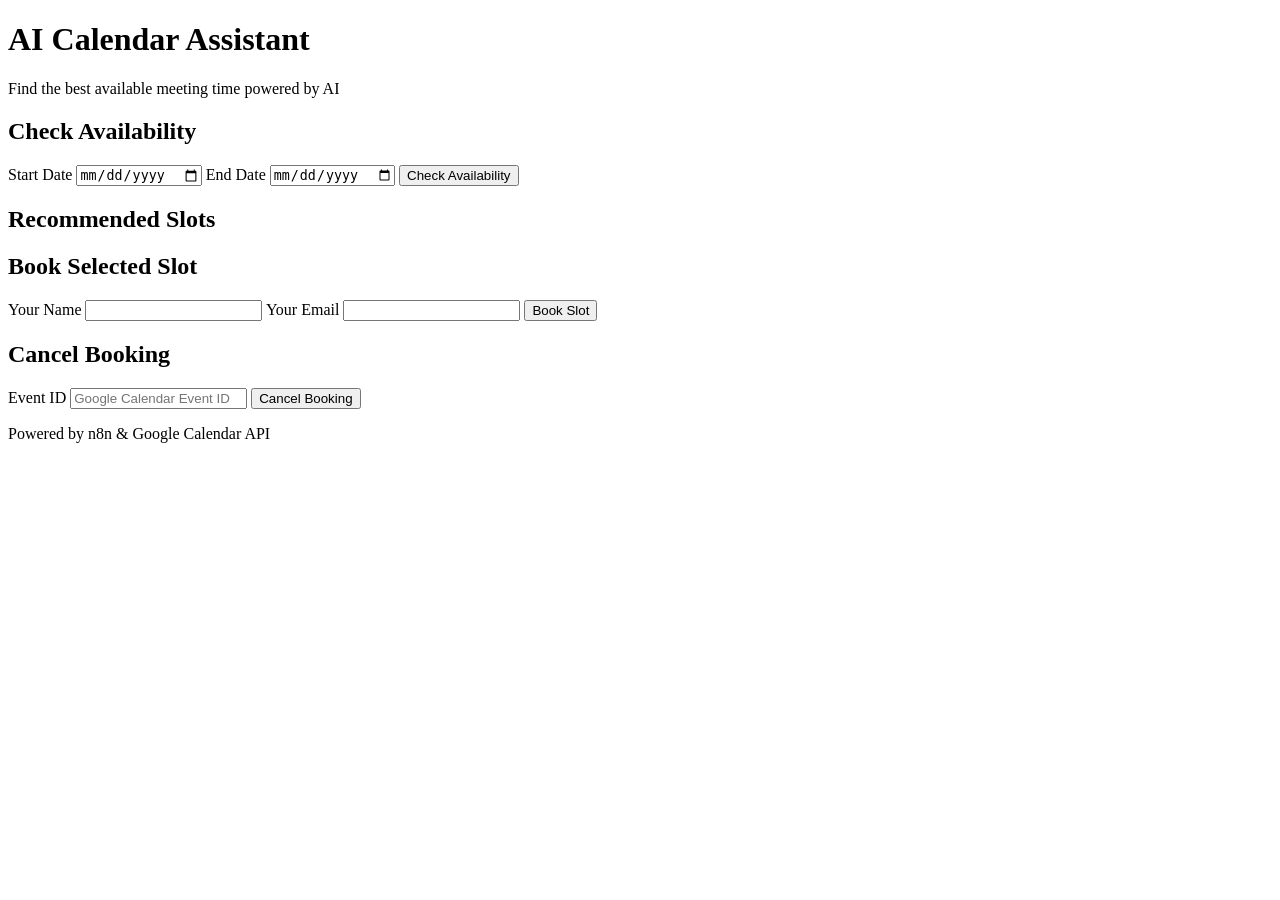
==== index.html @ 3dfef3cd "Rename frontend/index.html to index.html" ====
<!DOCTYPE html>
<html lang="en">
<head>
  <meta charset="UTF-8" />
  <title>AI Calendar Assistant</title>
  <meta name="viewport" content="width=device-width, initial-scale=1.0" />
  <link rel="stylesheet" href="styles.css" />
</head>
<body>

  <div class="container">
    <h1>AI Calendar Assistant</h1>
    <p class="subtitle">Find the best available meeting time powered by AI</p>

    <!-- Availability Form -->
    <section class="card">
      <h2>Check Availability</h2>

      <label>
        Start Date
        <input type="date" id="startDate" />
      </label>

      <label>
        End Date
        <input type="date" id="endDate" />
      </label>

      <button onclick="fetchAvailability()">Check Availability</button>
    </section>

    <!-- Results -->
    <section id="results" class="card hidden">
      <h2>Recommended Slots</h2>
      <p id="aiSummary" class="summary"></p>
      <ul id="slotList"></ul>
    </section>

    <!-- Booking -->
    <section id="booking" class="card hidden">
      <h2>Book Selected Slot</h2>

      <label>
        Your Name
        <input type="text" id="guestName" />
      </label>

      <label>
        Your Email
        <input type="email" id="guestEmail" />
      </label>

      <button onclick="bookSlot()">Book Slot</button>
    </section>

    <!-- Cancel -->
    <section class="card">
      <h2>Cancel Booking</h2>

      <label>
        Event ID
        <input type="text" id="cancelEventId" placeholder="Google Calendar Event ID" />
      </label>

      <button class="danger" onclick="cancelBooking()">Cancel Booking</button>
    </section>

    <footer>
      <p>Powered by n8n & Google Calendar API</p>
    </footer>
  </div>

  <script src="script.js"></script>
</body>
</html>
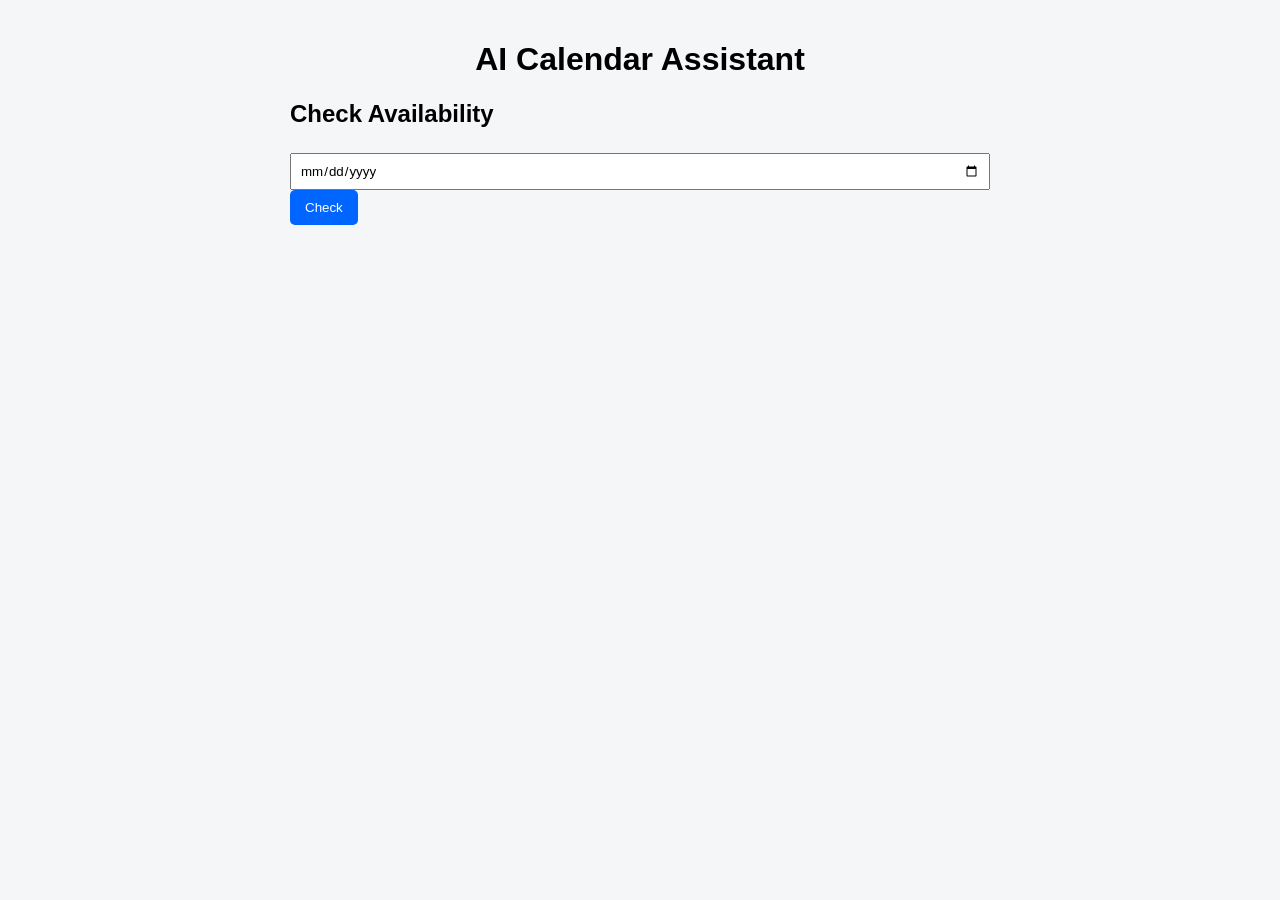
==== commit a6610107: "Create index.html" ====
--- a/index.html
+++ b/index.html
@@ -3,73 +3,44 @@
 <head>
   <meta charset="UTF-8" />
   <title>AI Calendar Assistant</title>
-  <meta name="viewport" content="width=device-width, initial-scale=1.0" />
   <link rel="stylesheet" href="styles.css" />
 </head>
 <body>
 
-  <div class="container">
-    <h1>AI Calendar Assistant</h1>
-    <p class="subtitle">Find the best available meeting time powered by AI</p>
+<div class="container">
+  <h1>AI Calendar Assistant</h1>
 
-    <!-- Availability Form -->
-    <section class="card">
-      <h2>Check Availability</h2>
+  <!-- Availability -->
+  <section>
+    <h2>Check Availability</h2>
+    <input type="date" id="dateInput" />
+    <button onclick="checkAvailability()">Check</button>
+    <div id="slots"></div>
+  </section>
 
-      <label>
-        Start Date
-        <input type="date" id="startDate" />
-      </label>
+  <!-- Booking -->
+  <section id="bookingSection" class="hidden">
+    <h2>Book Selected Slot</h2>
 
-      <label>
-        End Date
-        <input type="date" id="endDate" />
-      </label>
+    <label>Nama Pengirim</label>
+    <input id="senderName" placeholder="Pujo Arthomo / Instansi / Tim" />
 
-      <button onclick="fetchAvailability()">Check Availability</button>
-    </section>
+    <label>Nama Tamu</label>
+    <input id="guestName" placeholder="Nama yang akan diajak meeting" />
 
-    <!-- Results -->
-    <section id="results" class="card hidden">
-      <h2>Recommended Slots</h2>
-      <p id="aiSummary" class="summary"></p>
-      <ul id="slotList"></ul>
-    </section>
+    <label>Email Tamu</label>
+    <input id="guestEmail" placeholder="email@example.com" />
 
-    <!-- Booking -->
-    <section id="booking" class="card hidden">
-      <h2>Book Selected Slot</h2>
+    <label>Perihal Meeting</label>
+    <input id="meetingTopic" placeholder="Koordinasi Arsip Digital" />
 
-      <label>
-        Your Name
-        <input type="text" id="guestName" />
-      </label>
+    <button onclick="bookSlot()">Book Slot</button>
+  </section>
 
-      <label>
-        Your Email
-        <input type="email" id="guestEmail" />
-      </label>
+  <!-- Result -->
+  <section id="result" class="hidden"></section>
+</div>
 
-      <button onclick="bookSlot()">Book Slot</button>
-    </section>
-
-    <!-- Cancel -->
-    <section class="card">
-      <h2>Cancel Booking</h2>
-
-      <label>
-        Event ID
-        <input type="text" id="cancelEventId" placeholder="Google Calendar Event ID" />
-      </label>
-
-      <button class="danger" onclick="cancelBooking()">Cancel Booking</button>
-    </section>
-
-    <footer>
-      <p>Powered by n8n & Google Calendar API</p>
-    </footer>
-  </div>
-
-  <script src="script.js"></script>
+<script src="script.js"></script>
 </body>
 </html>
--- a/styles.css
+++ b/styles.css
@@ -0,0 +1,93 @@
+* {
+  box-sizing: border-box;
+  font-family: Arial, Helvetica, sans-serif;
+}
+
+body {
+  background: #f4f6f8;
+  margin: 0;
+  padding: 20px;
+}
+
+.container {
+  max-width: 700px;
+  margin: auto;
+}
+
+h1 {
+  text-align: center;
+}
+
+.subtitle {
+  text-align: center;
+  color: #666;
+  margin-bottom: 30px;
+}
+
+.card {
+  background: white;
+  padding: 20px;
+  border-radius: 8px;
+  margin-bottom: 20px;
+}
+
+.hidden {
+  display: none;
+}
+
+label {
+  display: block;
+  margin-bottom: 15px;
+}
+
+input {
+  width: 100%;
+  padding: 8px;
+  margin-top: 5px;
+}
+
+button {
+  background: #0066ff;
+  color: white;
+  border: none;
+  padding: 10px 15px;
+  border-radius: 5px;
+  cursor: pointer;
+}
+
+button:hover {
+  opacity: 0.9;
+}
+
+button.danger {
+  background: #d9534f;
+}
+
+.summary {
+  margin-bottom: 10px;
+  font-style: italic;
+}
+
+ul {
+  list-style: none;
+  padding: 0;
+}
+
+li {
+  background: #eef3ff;
+  margin-bottom: 10px;
+  padding: 10px;
+  border-radius: 5px;
+  cursor: pointer;
+}
+
+li.selected {
+  background: #c7dbff;
+  font-weight: bold;
+}
+
+footer {
+  text-align: center;
+  font-size: 12px;
+  color: #888;
+}
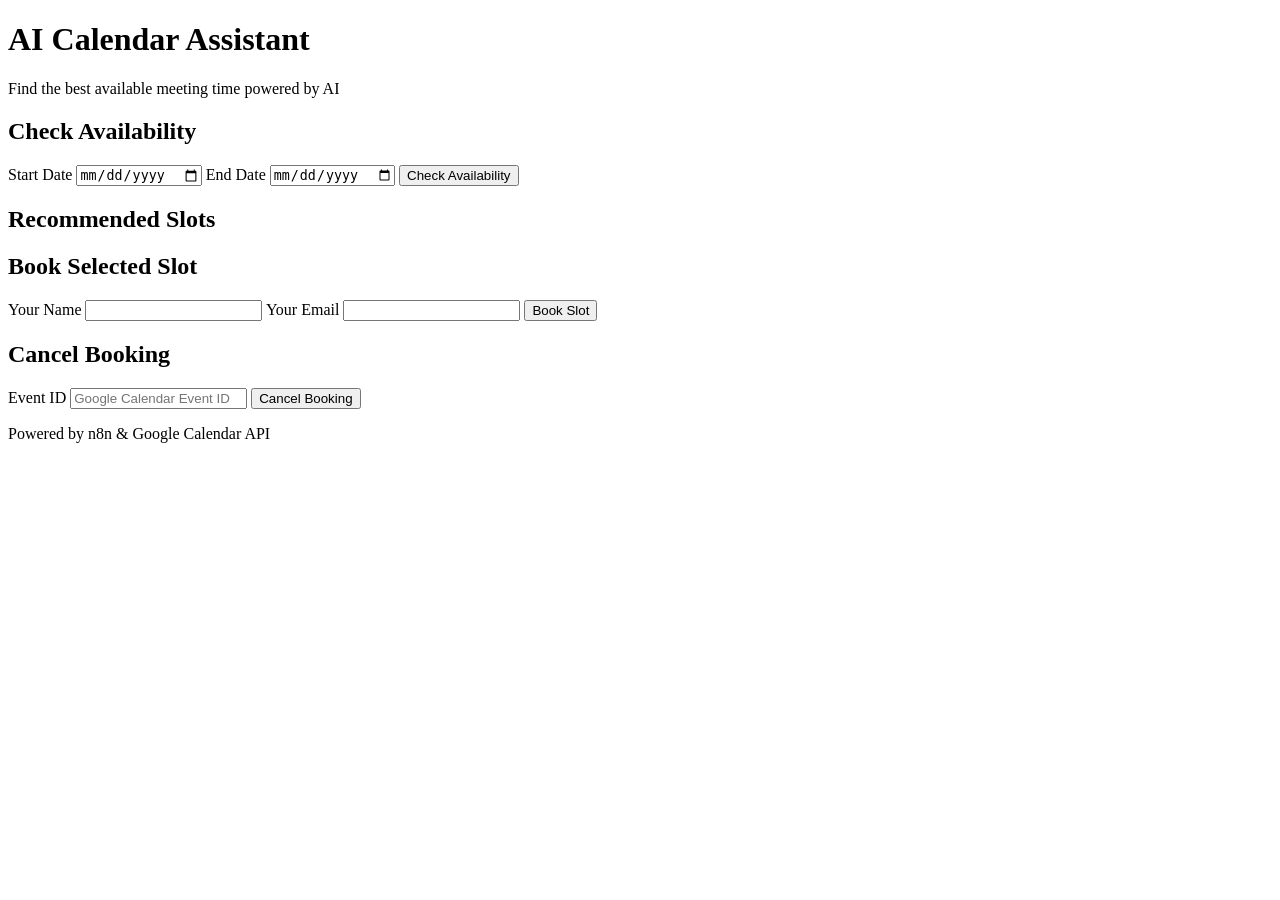
==== commit 3ab4c980: "Rename index.html.old to index.html" ====
--- a/index.html
+++ b/index.html
@@ -3,44 +3,73 @@
 <head>
   <meta charset="UTF-8" />
   <title>AI Calendar Assistant</title>
+  <meta name="viewport" content="width=device-width, initial-scale=1.0" />
   <link rel="stylesheet" href="styles.css" />
 </head>
 <body>
 
-<div class="container">
-  <h1>AI Calendar Assistant</h1>
+  <div class="container">
+    <h1>AI Calendar Assistant</h1>
+    <p class="subtitle">Find the best available meeting time powered by AI</p>
 
-  <!-- Availability -->
-  <section>
-    <h2>Check Availability</h2>
-    <input type="date" id="dateInput" />
-    <button onclick="checkAvailability()">Check</button>
-    <div id="slots"></div>
-  </section>
+    <!-- Availability Form -->
+    <section class="card">
+      <h2>Check Availability</h2>
 
-  <!-- Booking -->
-  <section id="bookingSection" class="hidden">
-    <h2>Book Selected Slot</h2>
+      <label>
+        Start Date
+        <input type="date" id="startDate" />
+      </label>
 
-    <label>Nama Pengirim</label>
-    <input id="senderName" placeholder="Pujo Arthomo / Instansi / Tim" />
+      <label>
+        End Date
+        <input type="date" id="endDate" />
+      </label>
 
-    <label>Nama Tamu</label>
-    <input id="guestName" placeholder="Nama yang akan diajak meeting" />
+      <button onclick="fetchAvailability()">Check Availability</button>
+    </section>
 
-    <label>Email Tamu</label>
-    <input id="guestEmail" placeholder="email@example.com" />
+    <!-- Results -->
+    <section id="results" class="card hidden">
+      <h2>Recommended Slots</h2>
+      <p id="aiSummary" class="summary"></p>
+      <ul id="slotList"></ul>
+    </section>
 
-    <label>Perihal Meeting</label>
-    <input id="meetingTopic" placeholder="Koordinasi Arsip Digital" />
+    <!-- Booking -->
+    <section id="booking" class="card hidden">
+      <h2>Book Selected Slot</h2>
 
-    <button onclick="bookSlot()">Book Slot</button>
-  </section>
+      <label>
+        Your Name
+        <input type="text" id="guestName" />
+      </label>
 
-  <!-- Result -->
-  <section id="result" class="hidden"></section>
-</div>
+      <label>
+        Your Email
+        <input type="email" id="guestEmail" />
+      </label>
 
-<script src="script.js"></script>
+      <button onclick="bookSlot()">Book Slot</button>
+    </section>
+
+    <!-- Cancel -->
+    <section class="card">
+      <h2>Cancel Booking</h2>
+
+      <label>
+        Event ID
+        <input type="text" id="cancelEventId" placeholder="Google Calendar Event ID" />
+      </label>
+
+      <button class="danger" onclick="cancelBooking()">Cancel Booking</button>
+    </section>
+
+    <footer>
+      <p>Powered by n8n & Google Calendar API</p>
+    </footer>
+  </div>
+
+  <script src="script.js"></script>
 </body>
 </html>
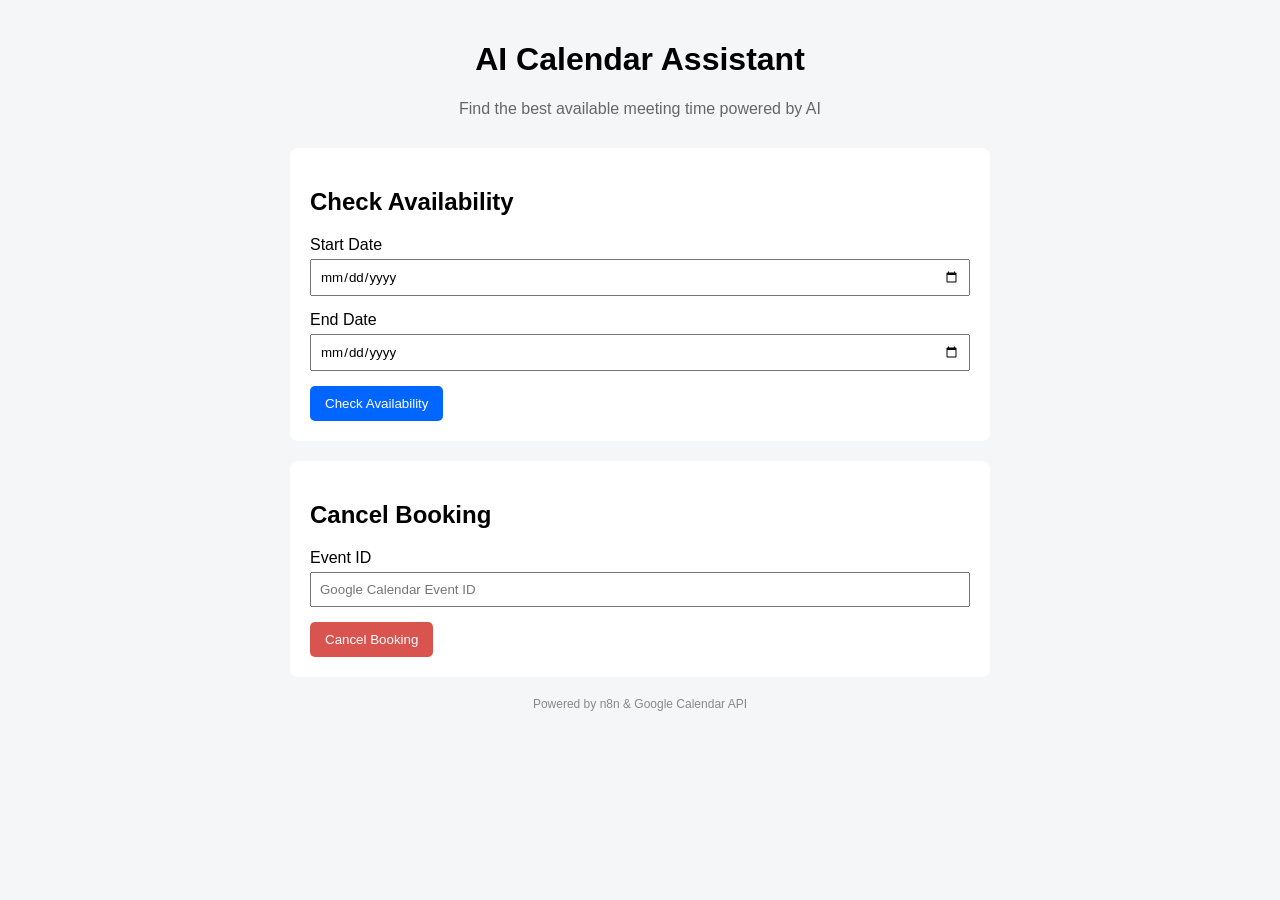
==== commit c271b1eb: "Update index.html" ====
--- a/index.html
+++ b/index.html
@@ -50,6 +50,15 @@
         <input type="email" id="guestEmail" />
       </label>
 
+      <label for="meetingDescription">
+        Meeting Description
+        <input
+          type="text"
+          id="meetingDescription"
+          placeholder="Example: Zoom meeting with Joko – Project Sync"
+        />
+      </label>
+      
       <button onclick="bookSlot()">Book Slot</button>
     </section>
 
--- a/styles.css
+++ b/styles.css
@@ -0,0 +1,93 @@
+* {
+  box-sizing: border-box;
+  font-family: Arial, Helvetica, sans-serif;
+}
+
+body {
+  background: #f4f6f8;
+  margin: 0;
+  padding: 20px;
+}
+
+.container {
+  max-width: 700px;
+  margin: auto;
+}
+
+h1 {
+  text-align: center;
+}
+
+.subtitle {
+  text-align: center;
+  color: #666;
+  margin-bottom: 30px;
+}
+
+.card {
+  background: white;
+  padding: 20px;
+  border-radius: 8px;
+  margin-bottom: 20px;
+}
+
+.hidden {
+  display: none;
+}
+
+label {
+  display: block;
+  margin-bottom: 15px;
+}
+
+input {
+  width: 100%;
+  padding: 8px;
+  margin-top: 5px;
+}
+
+button {
+  background: #0066ff;
+  color: white;
+  border: none;
+  padding: 10px 15px;
+  border-radius: 5px;
+  cursor: pointer;
+}
+
+button:hover {
+  opacity: 0.9;
+}
+
+button.danger {
+  background: #d9534f;
+}
+
+.summary {
+  margin-bottom: 10px;
+  font-style: italic;
+}
+
+ul {
+  list-style: none;
+  padding: 0;
+}
+
+li {
+  background: #eef3ff;
+  margin-bottom: 10px;
+  padding: 10px;
+  border-radius: 5px;
+  cursor: pointer;
+}
+
+li.selected {
+  background: #c7dbff;
+  font-weight: bold;
+}
+
+footer {
+  text-align: center;
+  font-size: 12px;
+  color: #888;
+}
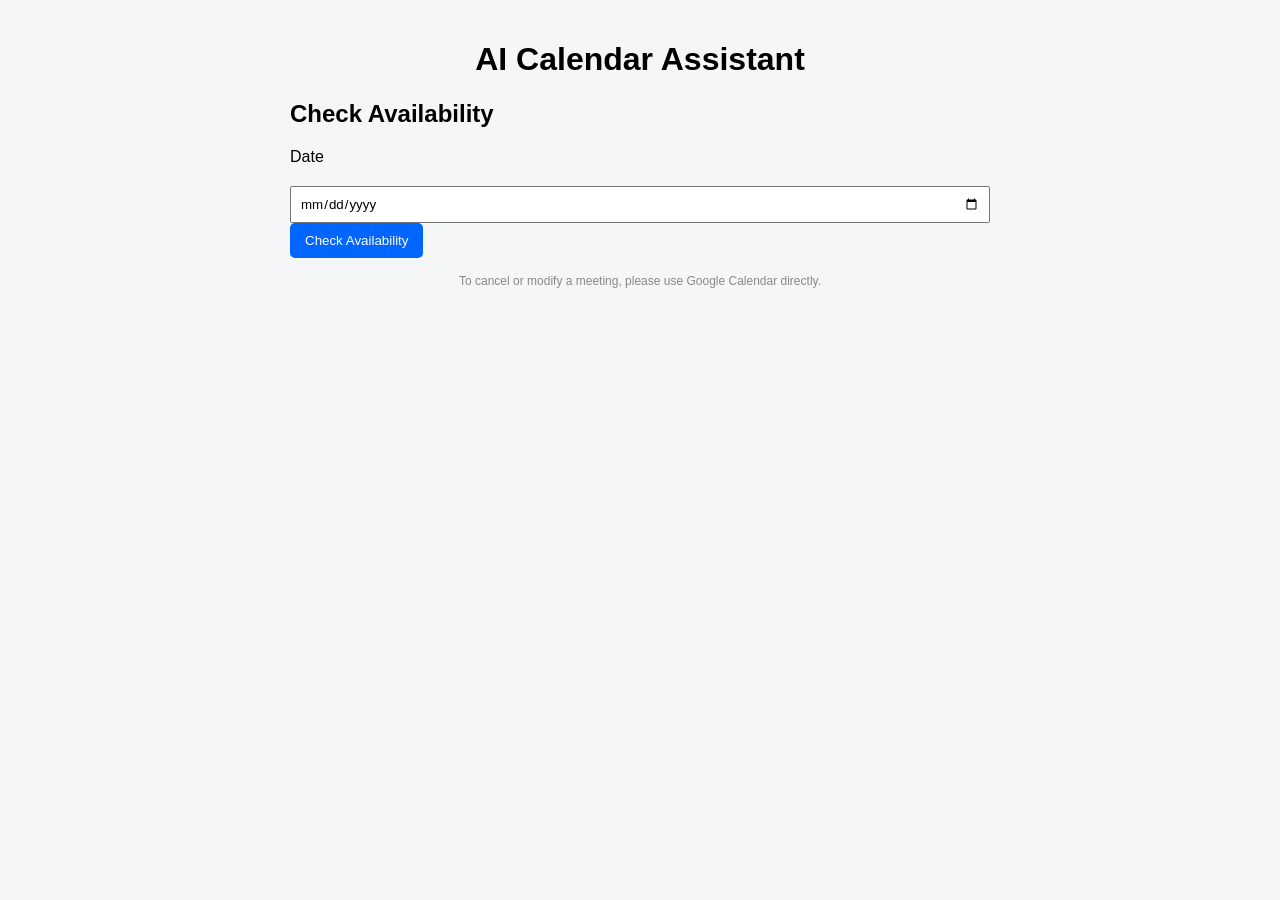
==== commit 3d222e66: "Create index.html" ====
--- a/index.html
+++ b/index.html
@@ -3,82 +3,72 @@
 <head>
   <meta charset="UTF-8" />
   <title>AI Calendar Assistant</title>
-  <meta name="viewport" content="width=device-width, initial-scale=1.0" />
   <link rel="stylesheet" href="styles.css" />
 </head>
 <body>
 
-  <div class="container">
-    <h1>AI Calendar Assistant</h1>
-    <p class="subtitle">Find the best available meeting time powered by AI</p>
+<div class="container">
+  <h1>AI Calendar Assistant</h1>
 
-    <!-- Availability Form -->
-    <section class="card">
-      <h2>Check Availability</h2>
+  <!-- Check Availability -->
+  <section>
+    <h2>Check Availability</h2>
 
-      <label>
-        Start Date
-        <input type="date" id="startDate" />
-      </label>
+    <label for="startDate">Date</label>
+    <input type="date" id="startDate" />
 
-      <label>
-        End Date
-        <input type="date" id="endDate" />
-      </label>
+    <button onclick="fetchAvailability()">Check Availability</button>
 
-      <button onclick="fetchAvailability()">Check Availability</button>
-    </section>
+    <p id="aiSummary" class="ai-summary"></p>
 
-    <!-- Results -->
-    <section id="results" class="card hidden">
-      <h2>Recommended Slots</h2>
-      <p id="aiSummary" class="summary"></p>
-      <ul id="slotList"></ul>
-    </section>
+    <ul id="slotList"></ul>
+  </section>
 
-    <!-- Booking -->
-    <section id="booking" class="card hidden">
-      <h2>Book Selected Slot</h2>
+  <!-- Booking Section -->
+  <section id="booking" class="hidden">
+    <h2>Book Selected Slot</h2>
 
-      <label>
-        Your Name
-        <input type="text" id="guestName" />
-      </label>
+    <label for="guestName">Meeting With</label>
+    <input
+      type="text"
+      id="guestName"
+      placeholder="e.g. Joko, Client A"
+    />
+    <small class="helper-text">
+      Enter the name of the person you are meeting
+    </small>
 
-      <label>
-        Your Email
-        <input type="email" id="guestEmail" />
-      </label>
+    <label for="guestEmail">Meeting With Email</label>
+    <input
+      type="email"
+      id="guestEmail"
+      placeholder="e.g. joko@email.com"
+    />
+    <small class="helper-text">
+      This email will receive the calendar invitation
+    </small>
 
-      <label for="meetingDescription">
-        Meeting Description
-        <input
-          type="text"
-          id="meetingDescription"
-          placeholder="Example: Zoom meeting with Joko – Project Sync"
-        />
-      </label>
-      
-      <button onclick="bookSlot()">Book Slot</button>
-    </section>
+    <label for="meetingDescription">Meeting Description</label>
+    <input
+      type="text"
+      id="meetingDescription"
+      placeholder="e.g. Zoom meeting with Joko – Project Sync"
+    />
+    <small class="helper-text">
+      This text will appear in Google Calendar
+    </small>
 
-    <!-- Cancel -->
-    <section class="card">
-      <h2>Cancel Booking</h2>
+    <button onclick="bookSlot()">Book Meeting</button>
+  </section>
 
-      <label>
-        Event ID
-        <input type="text" id="cancelEventId" placeholder="Google Calendar Event ID" />
-      </label>
+  <!-- Result -->
+  <section id="result" class="hidden"></section>
 
-      <button class="danger" onclick="cancelBooking()">Cancel Booking</button>
-    </section>
+  <footer>
+    To cancel or modify a meeting, please use Google Calendar directly.
+  </footer>
+</div>
 
-    <footer>
-      <p>Powered by n8n & Google Calendar API</p>
-    </footer>
-  </div>
-
-  <script src="script.js"></script>
+<script src="script.js"></script>
 </body>
 </html>
--- a/styles.css
+++ b/styles.css
@@ -91,3 +91,15 @@
   font-size: 12px;
   color: #888;
 }
+
+/* ================================
+   Helper text (form guidance)
+================================ */
+
+.helper-text {
+  display: block;
+  margin-top: 4px;
+  margin-bottom: 12px;
+  font-size: 12px;
+  color: #6b7280;
+}
